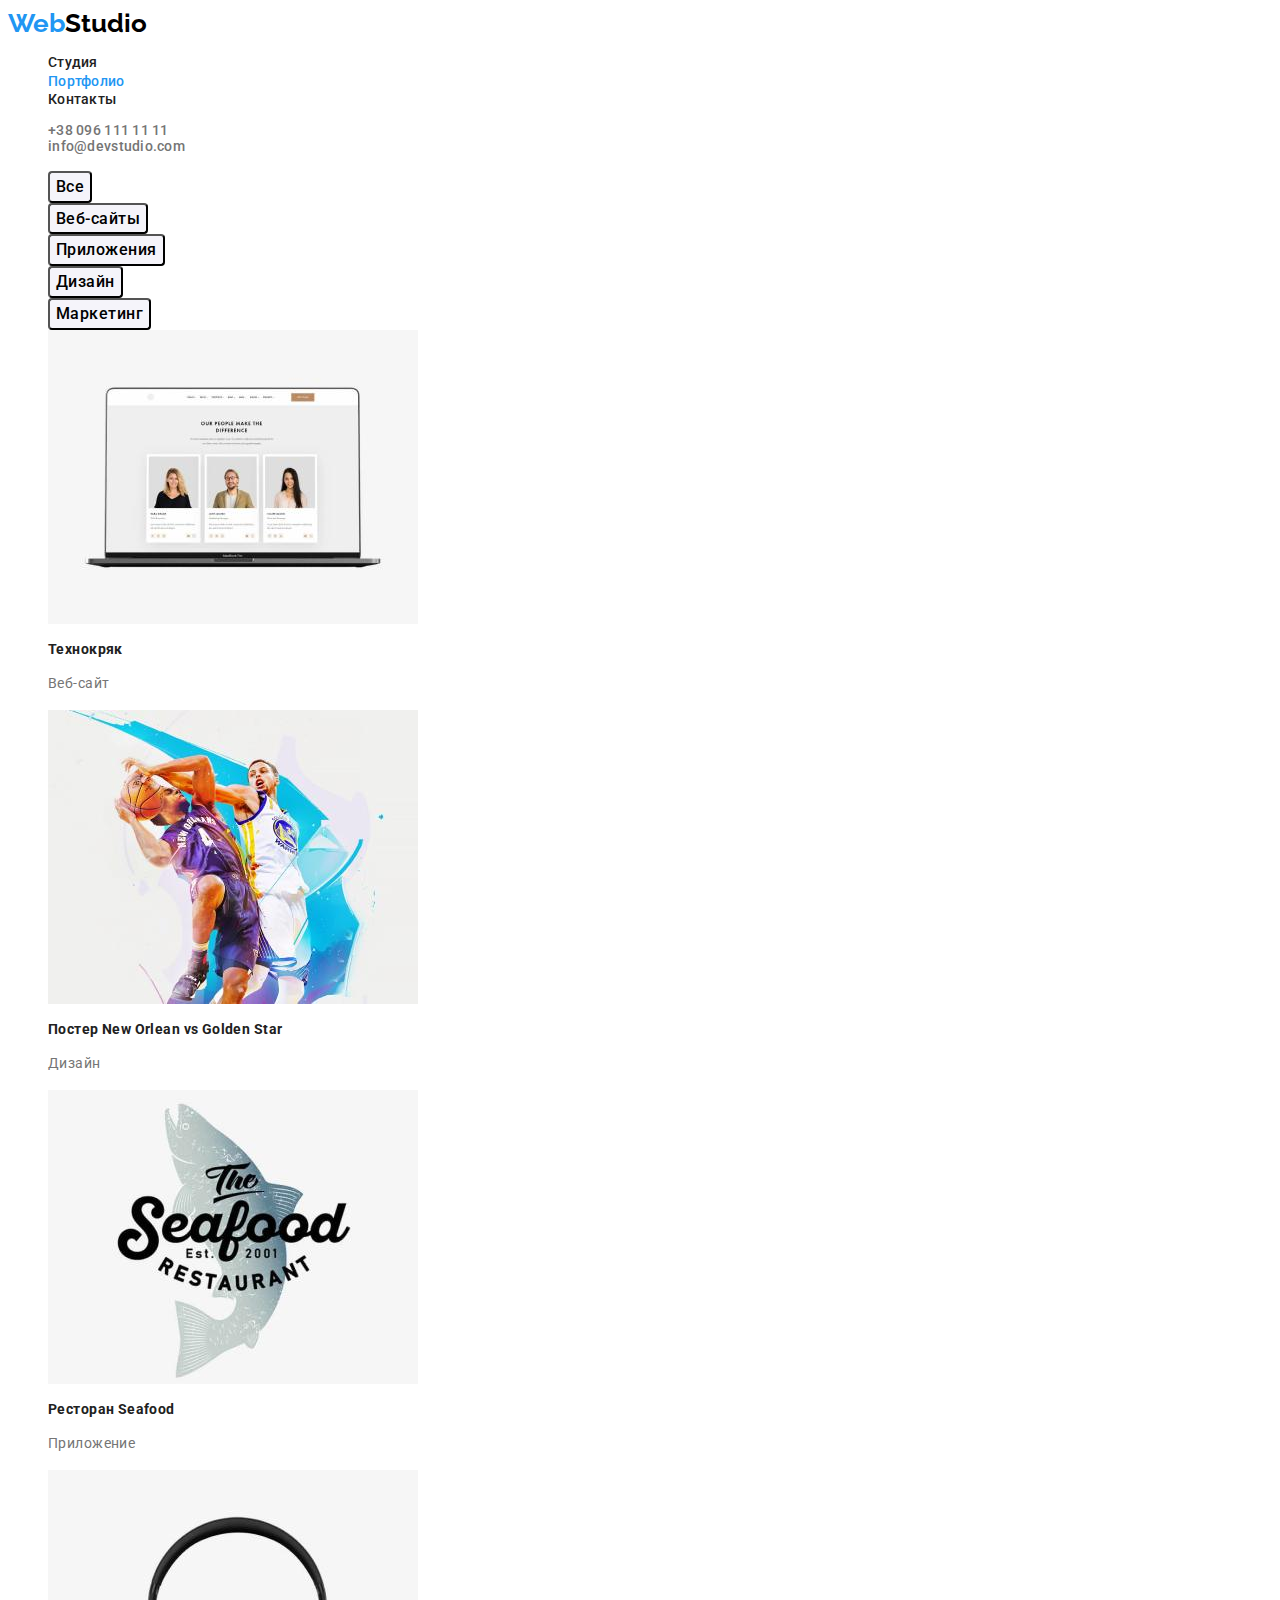
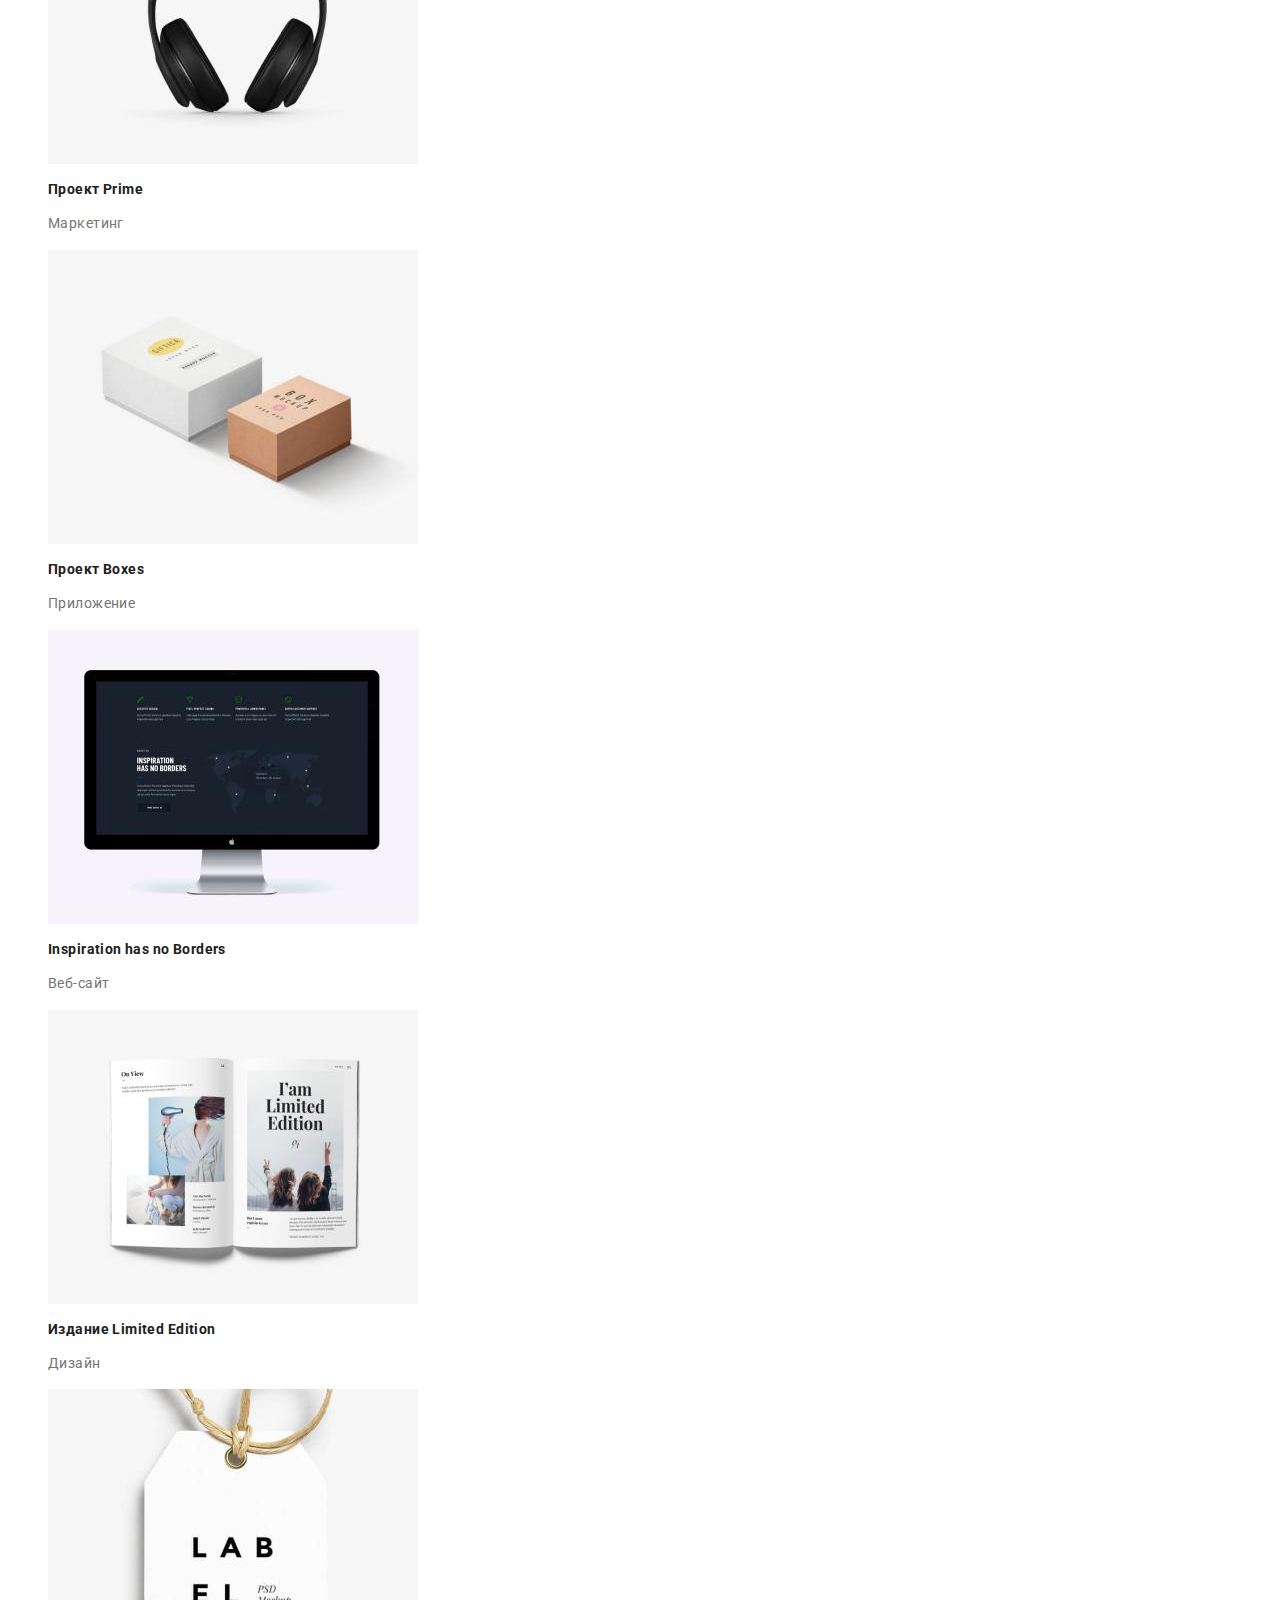
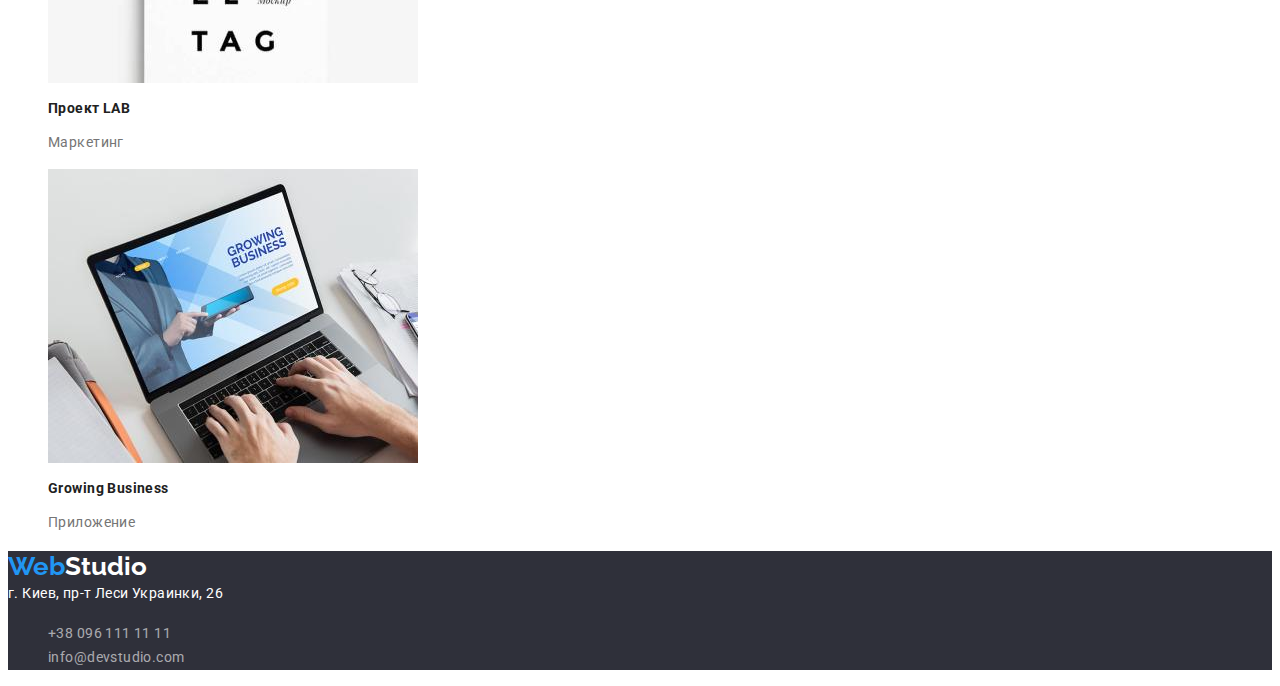
==== portfolio.html @ 9667fe59 "Add files via upload" ====
<!DOCTYPE html>
<html lang="en">
<head>
    <link rel="stylesheet" href="https://cdnjs.cloudflare.com/ajax/libs/modern-normalize/1.1.0/modern-normalize.min.css" integrity="sha512-wpPYUAdjBVSE4KJnH1VR1HeZfpl1ub8YT/NKx4PuQ5NmX2tKuGu6U/JRp5y+Y8XG2tV+wKQpNHVUX03MfMFn9Q==" crossorigin="anonymous" referrerpolicy="no-referrer" />
    <meta charset="UTF-8">
    <meta http-equiv="X-UA-Compatible" content="IE=edge">
    <meta name="viewport" content="width=device-width, initial-scale=1.0">
    <title>Портфолио</title>
    <link rel="preconnect" href="https://fonts.googleapis.com">
    <link rel="preconnect" href="https://fonts.gstatic.com" crossorigin>
    <link href="https://fonts.googleapis.com/css2?family=Raleway:wght@700&family=Roboto:wght@400;500;900&display=swap" rel="stylesheet">
    <link rel="stylesheet" href="./css/style.css">
</head>
<body>
    <header class="header-style">
            <nav>
                <a href="index.html" class="logo">
                    <span class="web">Web</span><span class="studio">Studio</span></a>
                <ul class="style-link list">
                    <li><a href="index.html" class="style-link list">Студия</a></li>
                    <li><a href="portfolio.html" class="style-link-col list">Портфолио</a></li>
                    <li><a href="" class="style-link list">Контакты</a></li>
                </ul>
            </nav>
                <ul class="style-kontakts list">
                    <li><a href="tel:+380961111111" class="style-kontakts list">+38 096 111 11 11</a></li>
                    <li><a href="mailto:info@devstudio.com" class="style-kontakts list">info@devstudio.com</a></li>
                </ul>
    </header>
    <main>
        <section class="list">
            <ul class="list">
                    <li><button class="button-style-portf" type="button">Все</button></li>
                    <li><button class="button-style-portf" type="button">Веб-сайты</button></li>
                    <li><button class="button-style-portf" type="button">Приложения</button></li>
                    <li><button class="button-style-portf" type="button">Дизайн </button></li>
                    <li><button class="button-style-portf" type="button">Маркетинг</button></li>
                    <li>
                        <img src="./images/notebok.jpg"
                        alt="notebok"
                        width="370"
                        height="294"/>
                        <h3 class="style-detail">Технокряк</h3>
                        <p class="style-detail-info">Веб-сайт</p>
                    </li>
                    <li>
                        <img src="./images/poster.jpg"
                        alt="poster"
                        width="370"
                        height="294"/>
                        <h3 class="style-detail">Постер  New Orlean vs Golden Star </h3>
                        <p class="style-detail-info">Дизайн</p>
                    </li>
                    <li>
                        <img src="./images/restoran.jpg"
                        alt="restoran"
                        width="370"
                        height="294"/>
                        <h3 class="style-detail">Ресторан Seafood</h3>
                        <p class="style-detail-info">Приложение</p>
                    </li>
                    <li>
                        <img src="./images/headphone.jpg"
                        alt="headphone"
                        width="370"
                        height="294"/>
                        <h3 class="style-detail">Проект Prime</h3>
                        <p class="style-detail-info">Маркетинг</p>
                    </li>
                    <li>
                        <img src="./images/boxes.jpg"
                        alt="boxes"
                        width="370"
                        height="294"/>
                        <h3 class="style-detail">Проект Boxes</h3>
                        <p class="style-detail-info">Приложение</p>
                    </li>
                    <li>
                        <img src="./images/screen.jpg"
                        alt="screen"
                        width="370"
                        height="294"/>
                        <h3 class="style-detail">Inspiration has no Borders</h3>
                        <p class="style-detail-info">Веб-сайт</p>
                    </li>
                    <li>
                        <img src="./images/newspaper.jpg"
                        alt="newspaper"
                        width="370"
                        height="294"/>
                        <h3 class="style-detail">Издание Limited Edition</h3>
                        <p class="style-detail-info">Дизайн</p>
                    </li>
                    <li>
                        <img src="./images/label.jpg"
                        alt="label"
                        width="370"
                        height="294"/>
                        <h3 class="style-detail">Проект LAB</h3>
                        <p class="style-detail-info">Маркетинг</p>
                    </li>
                    <li>
                        <img src="./images/growing-business.jpg"
                        alt="growing-business"
                        width="370"
                        height="294"/>
                        <h3 class="style-detail">Growing Business</h3>
                        <p class="style-detail-info">Приложение</p>
                    </li>
                </ul>
        </section>
    </main>
    <footer class="footer-style">
        <a href="index.html" class="logo">
            <span class="web">Web</span><span class="studio-footer">Studio</span></a>
            <address>
                <a class="footer-adress list" href="https://www.google.com/maps/place/%D0%B1%D1%83%D0%BB.+%D0%9B%D0%B5%D1%81%D0%B8+%D0%A3%D0%BA%D1%80%D0%B0%D0%B8%D0%BD%D0%BA%D0%B8,+26,+%D0%9A%D0%B8%D0%B5%D0%B2,+02000/@50.4265807,30.5361971,17z/data=!3m1!4b1!4m5!3m4!1s0x40d4cf0e033ecbe9:0x57a4dffefec77da0!8m2!3d50.4265807!4d30.5383858?hl=ru">
                    г. Киев, пр-т Леси Украинки, 26 </a>
            </address>
        <ul class="list">
            <li><a class="footer-kontakt list" href="tel:+380961111111">+38 096 111 11 11</a></li>
            <li><a class="footer-kontakt list" href="mailto:info@devstudio.com">info@devstudio.com</a></li>
        </ul>
</footer>
</body>
</html>
---- css/style.css ----
.body{
    font-family: 'Roboto', sans-serif;
}
        /* header */
.header-style{
    background-color :#ffffff;
}
.logo{
    font-family: 'Raleway';
    font-style: normal;
    font-weight: 700;
    font-size: 26px;
    line-height: 1.19;
    font-weight: 700;
    text-decoration:none;
    }
.web{
    color: #2196F3;
    font-family: 'Raleway';
    font-style: normal;
    font-weight: 700;
    font-size: 26px;
    line-height: 1.19;
}
.studio {
    color: #000;
    font-family: 'Raleway';
    font-style: normal;
    font-weight: 700;
    font-size: 26px;
    line-height: 1.19;
}
.style-link{
    color: #212121;
    font-family: 'Roboto';
    font-style: normal;
    font-weight: 500;
    font-size: 14px;
    line-height: 1.33;
    letter-spacing: 0.02em;
}
.style-link:hover{
    color: #2196F3;
}
.list{
    text-decoration:none;
    list-style:none;
}
.style-kontakts{
    font-family: 'Roboto';
    font-style: normal;
    font-weight: 500;
    font-size: 14px;
    line-height: 1.14;
    letter-spacing: 0.02em;
    text-decoration:none;
    color:#757575;
}
.style-kontakts:hover{
    color: #2196f3;
    
}
.style-kontakts:focus{
    color: #2196f3;
}
        /* Shapka */
.zakaz-style{
    background-color: rgba(47, 48, 58, 1);
}
.text-zakaz{
    color:#FFFFFF;
    font-family: 'Roboto';
    font-style: normal;
    font-weight: 900;
    font-size: 44px;
    line-height: 1.36;
    letter-spacing: 0.06em;
}
.buttons-zakaz{
    color: #FFFFFF;
    background-color:#2196F3;
    font-family: 'Roboto';
    font-style: normal;
    font-weight: 700;
    font-size: 16px;
    line-height: 1.87;
    letter-spacing: 0.06em;
}
        /* Особености */
.style-detail{
    color: #212121;
    font-family: 'Roboto';
    font-style: normal;
    font-weight: 700;
    font-size: 14px;
    line-height: 1.14;
    letter-spacing: 0.03em;
}
.style-detail-info{
    color: #757575;
    font-family: 'Roboto';
    font-style: normal;
    font-weight: 400;
    font-size: 14px;
    line-height: 1.71;
    letter-spacing: 0.03em;
}
        /* Чем мы занимаемся */
.style-zanatya{
    color: #212121;
    font-family: 'Roboto';
    font-style: normal;
    font-weight: 700;
    font-size: 36px;
    line-height: 1.16;
    letter-spacing: 0.03em;
}
        /*  Наша команда*/
.style-team{
    background-color:#F5F4FA

}
.style-team-text{
    color: #212121;
    font-family: 'Roboto';
    font-style: normal;
    font-weight: 700;
    font-size: 36px;
    line-height: 1.16;
    letter-spacing: 0.03em;
}
.style-people{
    color: #212121;
    font-family: 'Roboto';
    font-style: normal;
    font-weight: 500;
    font-size: 16px;
    line-height: 1.18;
    letter-spacing: 0.03em;
    }
.profesion-style{
    color:#757575;
    font-family: Roboto;
    font-style: normal;
    font-weight: 400;
    font-size: 16px;
    line-height: 1.18;
    letter-spacing: 0.03em;
}
        /* footer */
.studio-footer{
    color: #FFFFFF;
    font-family: 'Raleway';
    font-style: normal;
    font-weight: 700;
    font-size: 26px;
    line-height: 1.19;
}
.footer-style{
    background-color: rgba(47, 48, 58, 1);
}
.footer-adress{
    color: #FFFFFF;
    font-family:'Roboto';
    font-style: normal;
    font-weight: 400;
    font-size: 14px;
    line-height:1.71;
    letter-spacing: 0.03em;
}
.footer-kontakt:hover{
    color: #2196f3;

}
.footer-kontakt:focus{
    color: #2196f3;
}
.footer-kontakt{
    font-family:'Roboto';
    font-style: normal;
    font-weight: 400;
    font-size: 14px;
    line-height: 1.71;
    letter-spacing: 0.03em;
    color: rgba(255, 255, 255, 0.6);
}
.style-link-col{
    color: #2196f3;
}
.button-style-portf{
    font-family: 'Roboto';
    font-style: normal;
    font-weight: 500;
    font-size: 16px;
    line-height: 1.62;
    text-align: center;
    letter-spacing: 0.03em;
    background-color: #F5F4FA;
    border-radius: 4px;
}
.button-style-portf:hover{
    background-color:#2196F3;
    color: #FFFFFF;
}
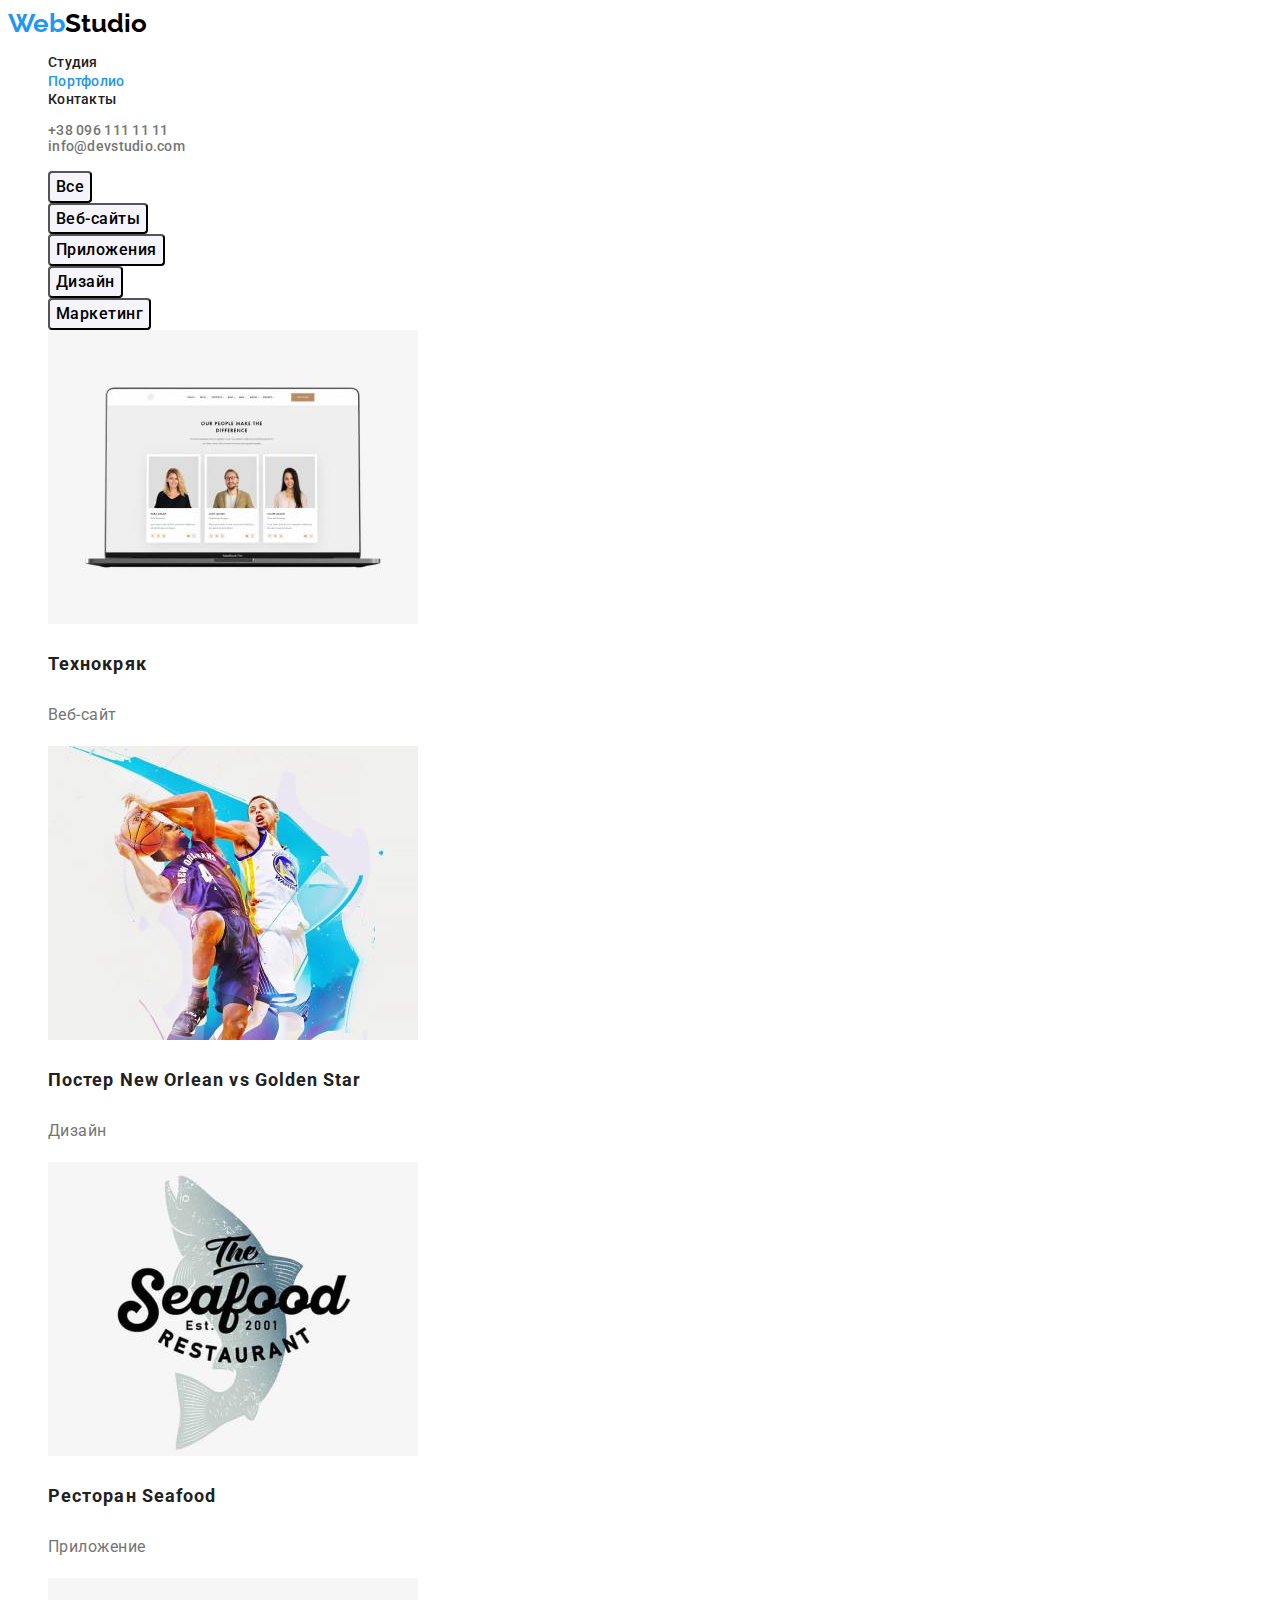
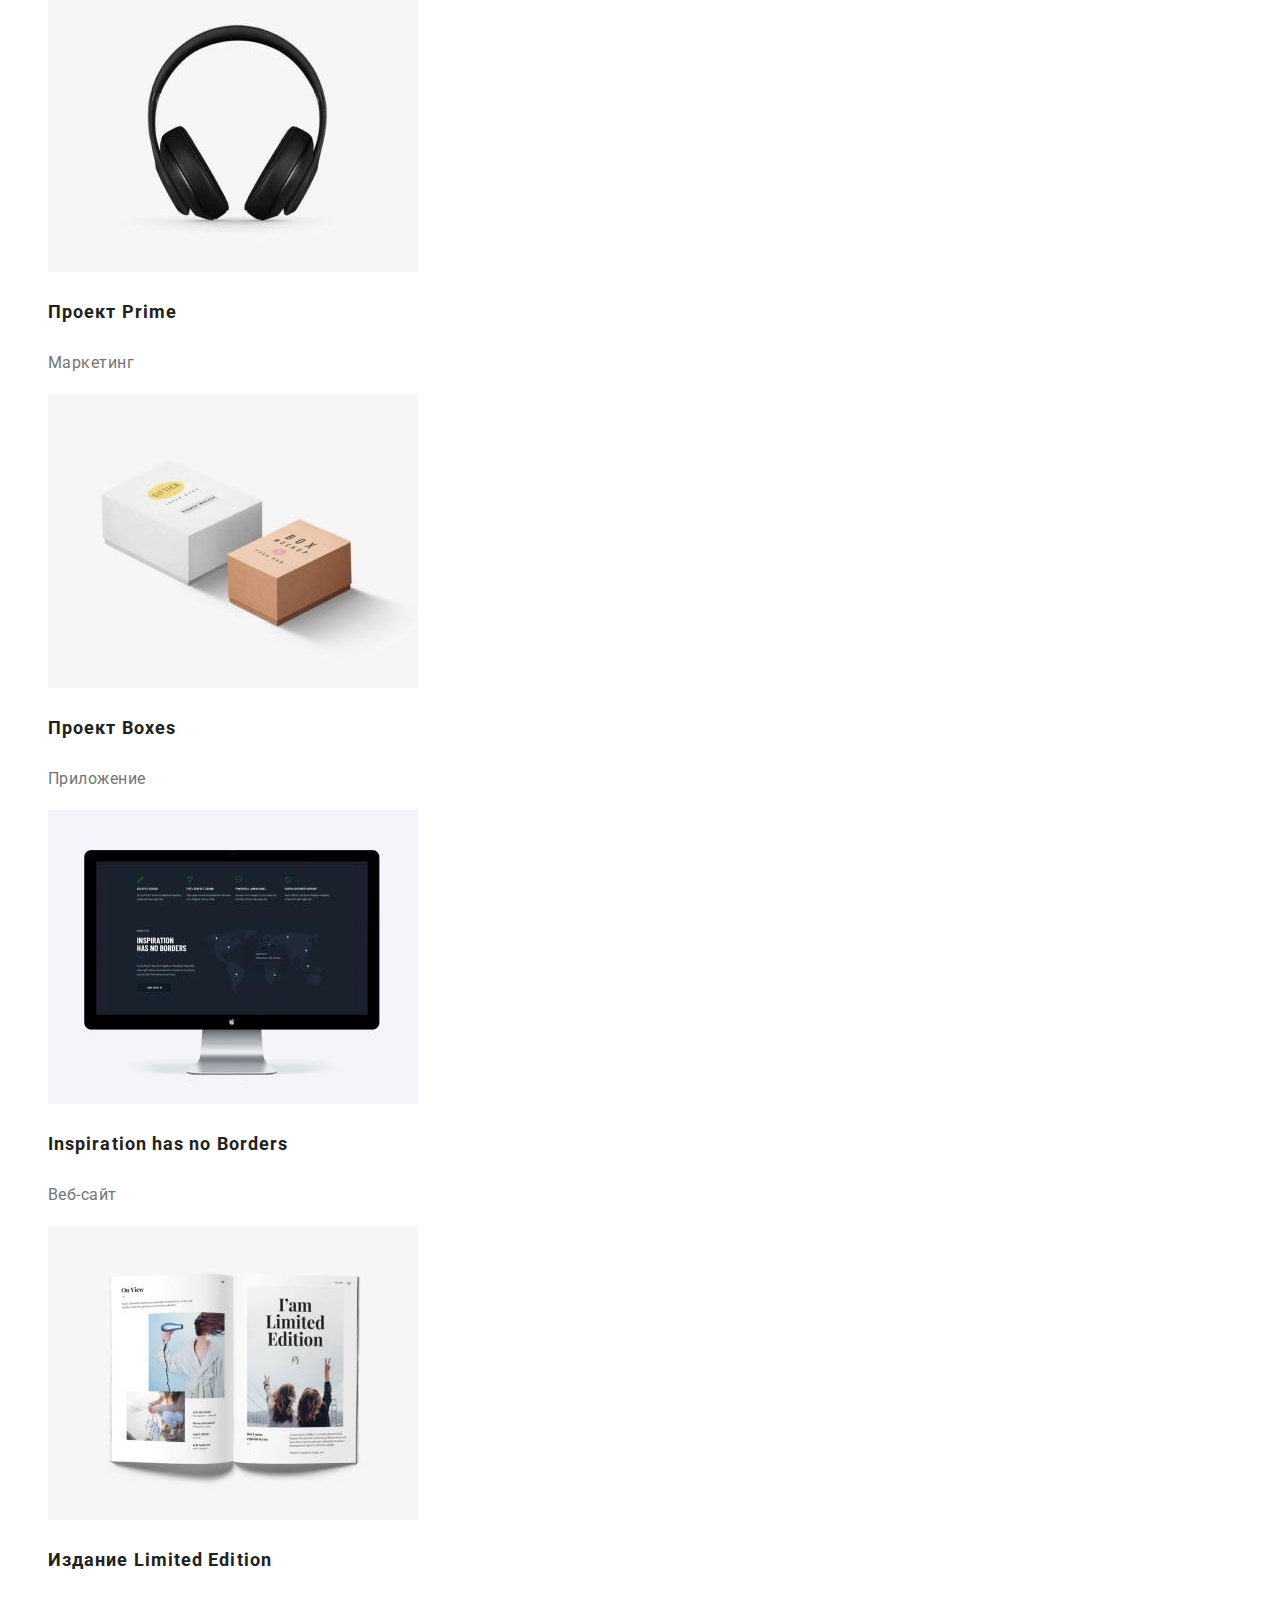
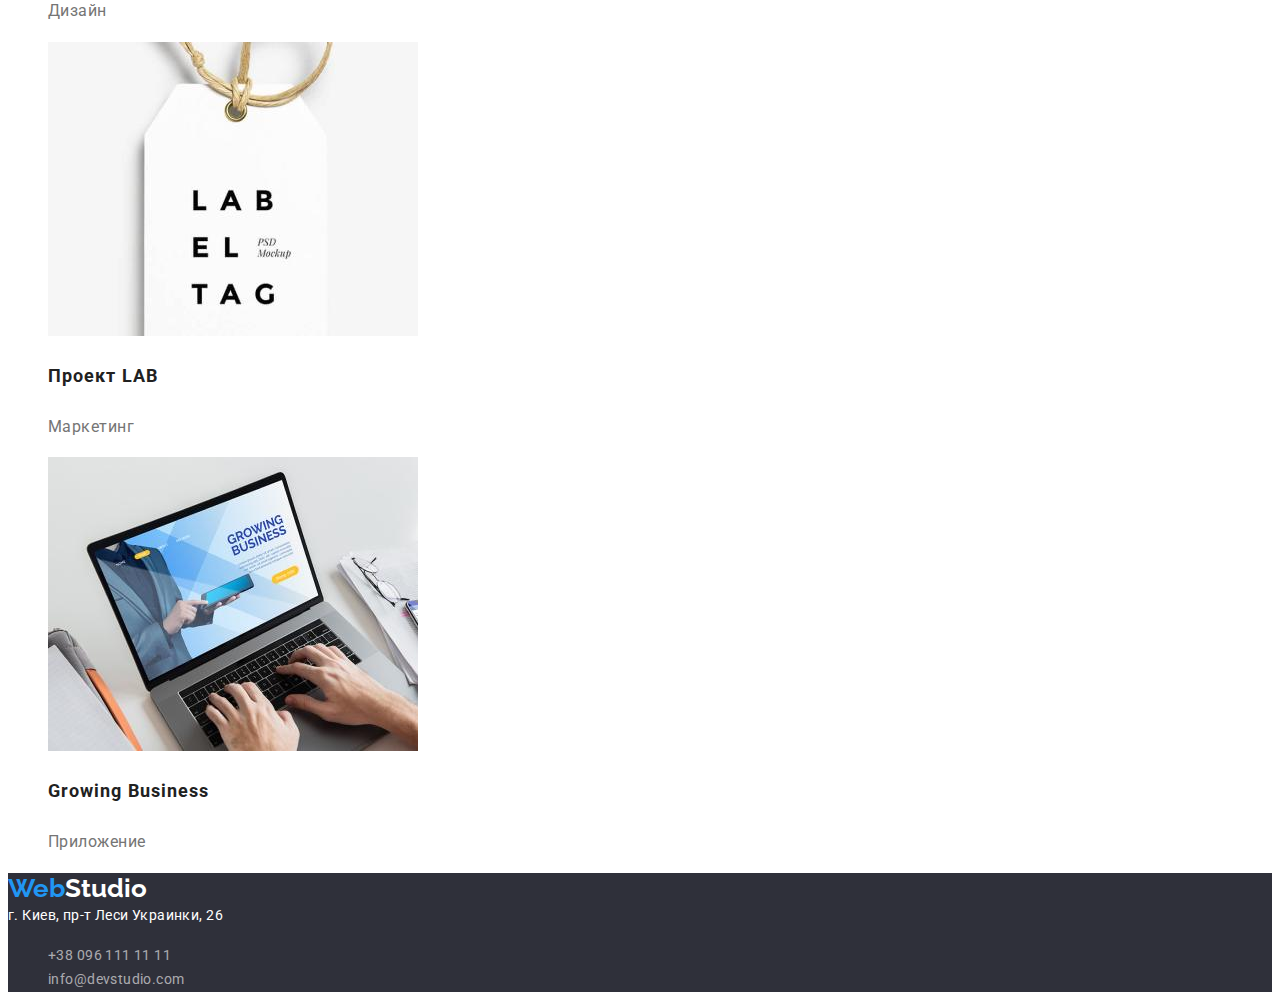
==== commit 0936c15f: "Add files via upload" ====
--- a/portfolio.html
+++ b/portfolio.html
@@ -8,7 +8,7 @@
     <title>Портфолио</title>
     <link rel="preconnect" href="https://fonts.googleapis.com">
     <link rel="preconnect" href="https://fonts.gstatic.com" crossorigin>
-    <link href="https://fonts.googleapis.com/css2?family=Raleway:wght@700&family=Roboto:wght@400;500;900&display=swap" rel="stylesheet">
+    <link href="https://fonts.googleapis.com/css2?family=Raleway:wght@700&family=Roboto:wght@400;500;700;900&display=swap" rel="stylesheet">
     <link rel="stylesheet" href="./css/style.css">
 </head>
 <body>
@@ -40,72 +40,72 @@
                         alt="notebok"
                         width="370"
                         height="294"/>
-                        <h3 class="style-detail">Технокряк</h3>
-                        <p class="style-detail-info">Веб-сайт</p>
+                        <h3 class="style-text-detail">Технокряк</h3>
+                        <p class="style-text-detail-info">Веб-сайт</p>
                     </li>
                     <li>
                         <img src="./images/poster.jpg"
                         alt="poster"
                         width="370"
                         height="294"/>
-                        <h3 class="style-detail">Постер  New Orlean vs Golden Star </h3>
-                        <p class="style-detail-info">Дизайн</p>
+                        <h3 class="style-text-detail">Постер  New Orlean vs Golden Star </h3>
+                        <p class="style-text-detail-info">Дизайн</p>
                     </li>
                     <li>
                         <img src="./images/restoran.jpg"
                         alt="restoran"
                         width="370"
                         height="294"/>
-                        <h3 class="style-detail">Ресторан Seafood</h3>
-                        <p class="style-detail-info">Приложение</p>
+                        <h3 class="style-text-detail">Ресторан Seafood</h3>
+                        <p class="style-text-detail-info">Приложение</p>
                     </li>
                     <li>
                         <img src="./images/headphone.jpg"
                         alt="headphone"
                         width="370"
                         height="294"/>
-                        <h3 class="style-detail">Проект Prime</h3>
-                        <p class="style-detail-info">Маркетинг</p>
+                        <h3 class="style-text-detail">Проект Prime</h3>
+                        <p class="style-text-detail-info">Маркетинг</p>
                     </li>
                     <li>
                         <img src="./images/boxes.jpg"
                         alt="boxes"
                         width="370"
                         height="294"/>
-                        <h3 class="style-detail">Проект Boxes</h3>
-                        <p class="style-detail-info">Приложение</p>
+                        <h3 class="style-text-detail">Проект Boxes</h3>
+                        <p class="style-text-detail-info">Приложение</p>
                     </li>
                     <li>
                         <img src="./images/screen.jpg"
                         alt="screen"
                         width="370"
                         height="294"/>
-                        <h3 class="style-detail">Inspiration has no Borders</h3>
-                        <p class="style-detail-info">Веб-сайт</p>
+                        <h3 class="style-text-detail">Inspiration has no Borders</h3>
+                        <p class="style-text-detail-info">Веб-сайт</p>
                     </li>
                     <li>
                         <img src="./images/newspaper.jpg"
                         alt="newspaper"
                         width="370"
                         height="294"/>
-                        <h3 class="style-detail">Издание Limited Edition</h3>
-                        <p class="style-detail-info">Дизайн</p>
+                        <h3 class="style-text-detail">Издание Limited Edition</h3>
+                        <p class="style-text-detail-info">Дизайн</p>
                     </li>
                     <li>
                         <img src="./images/label.jpg"
                         alt="label"
                         width="370"
                         height="294"/>
-                        <h3 class="style-detail">Проект LAB</h3>
-                        <p class="style-detail-info">Маркетинг</p>
+                        <h3 class="style-text-detail">Проект LAB</h3>
+                        <p class="style-text-detail-info">Маркетинг</p>
                     </li>
                     <li>
                         <img src="./images/growing-business.jpg"
                         alt="growing-business"
                         width="370"
                         height="294"/>
-                        <h3 class="style-detail">Growing Business</h3>
-                        <p class="style-detail-info">Приложение</p>
+                        <h3 class="style-text-detail">Growing Business</h3>
+                        <p class="style-text-detail-info">Приложение</p>
                     </li>
                 </ul>
         </section>
--- a/css/style.css
+++ b/css/style.css
@@ -201,4 +201,22 @@
 .button-style-portf:hover{
     background-color:#2196F3;
     color: #FFFFFF;
+}
+.style-text-detail{
+    font-family: 'Roboto';
+    font-style: normal;
+    font-weight: 700;
+    font-size: 18px;
+    line-height: 2;
+    letter-spacing: 0.06em;
+    color: #212121;
+}
+.style-text-detail-info{
+    font-family: Roboto;
+    font-style: normal;
+    font-weight: 400;
+    font-size: 16px;
+    line-height: 1.87;
+    letter-spacing: 0.03em;  
+    color: #757575;
 }